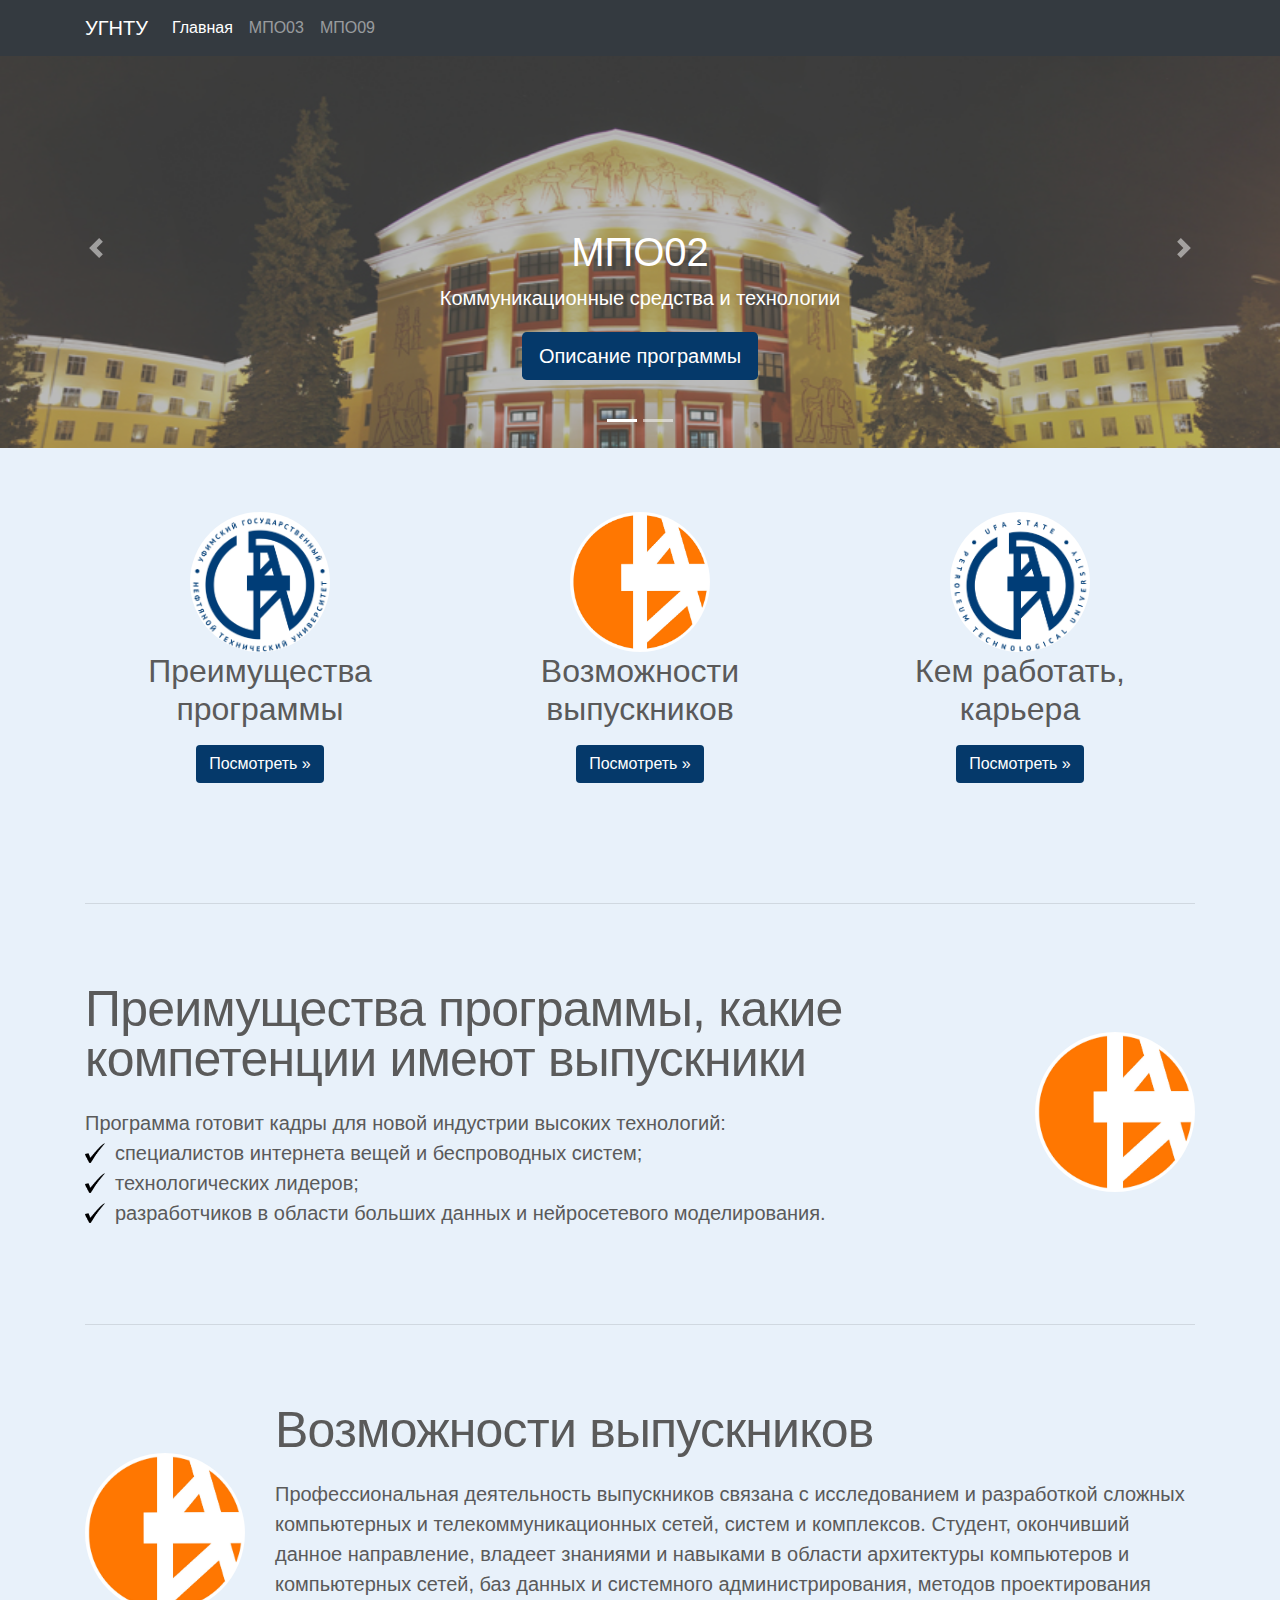
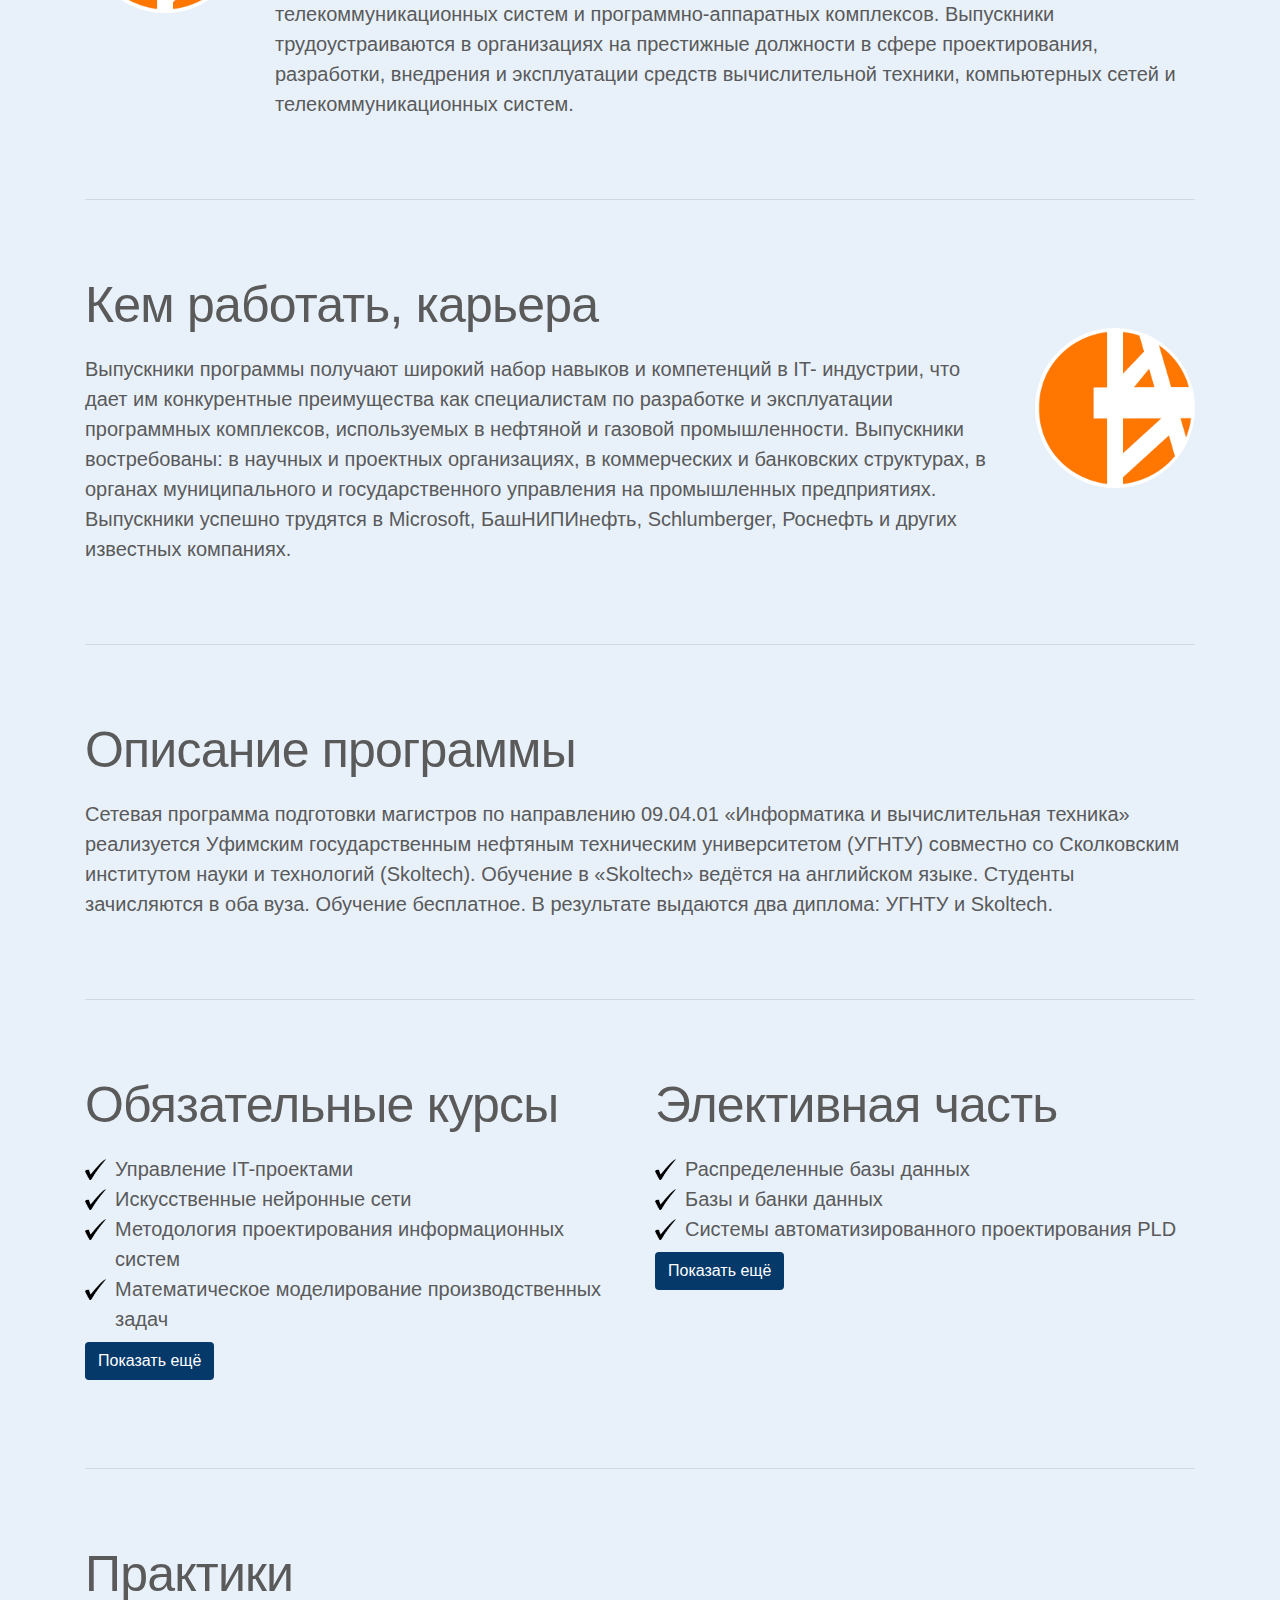
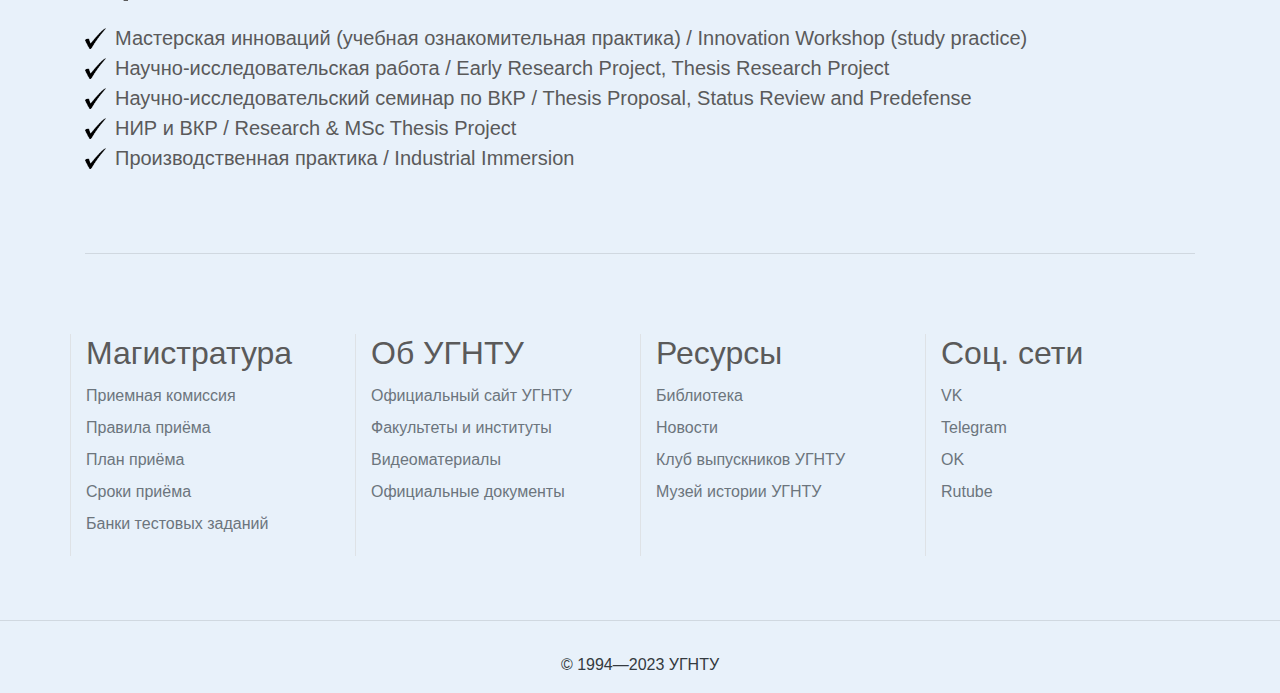
==== MPO02.html @ 548e00b6 "Footer links and other pages" ====
<!doctype html>
<html lang="en">
  <head>
    <meta charset="utf-8">
    <meta name="viewport" content="width=device-width, initial-scale=1, shrink-to-fit=no">
    <meta name="description" content="">
    <meta name="author" content="">
    <link rel="icon" href="/docs/4.0/assets/img/favicons/favicon.ico">

    <title>МПО02</title>

    <!-- Bootstrap core CSS -->
    <link href="styles/bootstrap.min.css" rel="stylesheet">

    <!-- Custom styles for this template -->
    <link href="styles/style.css" rel="stylesheet">
  </head>
  <body>

    <header>
      <nav class="navbar navbar-expand-md navbar-dark fixed-top bg-dark">
        <div class="container">
        <a class="navbar-brand" href="https://rusoil.net/">УГНТУ</a>
        <button class="navbar-toggler" type="button" data-toggle="collapse" data-target="#navbarCollapse" aria-controls="navbarCollapse" aria-expanded="false" aria-label="Toggle navigation">
          <span class="navbar-toggler-icon"></span>
        </button>
        <div class="collapse navbar-collapse" id="navbarCollapse">
          <ul class="navbar-nav mr-auto">
            <li class="nav-item active">
              <a class="nav-link" href="https://old.rusoil.net/page/razrabotka-i-sovershenstvovanie-programmnyh-modeley-iskusstvennogo-intellekta-mpo09">Главная <span class="sr-only">(current)</span></a>
            </li>
            <li class="nav-item">
              <a class="nav-link" href="MPO03.html">МПО03</a>
            </li>
            <li class="nav-item">
              <a class="nav-link" href="MPO09.html">МПО09</a>
            </li>
          </ul>
        </div>
        </div>
      </nav>
    </header>

    <main role="main">
      <div id="myCarousel" class="carousel slide" data-ride="carousel">
        <ol class="carousel-indicators">
          <li data-target="#myCarousel" data-slide-to="0" class="active"></li>
          <li data-target="#myCarousel" data-slide-to="1"></li> 
        </ol>
        <div class="carousel-inner">
          <div class="carousel-item active">
            <img class="first-slide" src="assets/images/usptu.jpg" alt="First slide">
            <div class="container">
              <div class="carousel-caption">
                <h1>МПО02</h1>
                <p>Коммуникационные средства и технологии</p>
                <button id="btn4" class="btn btn-lg btn-main" href="#" role="button">Описание программы</button>
              </div>
            </div>
          </div>
          <div class="carousel-item">
            <img class="second-slide" src="assets/images/slide2.jpg" alt="Second slide">
            <div class="container">
              <div class="carousel-caption">
                <h1>Учебный план МПО02</h1>
                <p>Обязательные курсы, элективная часть и практики</p>
                <button id="btn5" class="btn btn-lg btn-main" href="#" role="button">Посмотреть учебный план</button>
              </div>
            </div>
          </div>
        </div>
        <a class="carousel-control-prev" href="#myCarousel" role="button" data-slide="prev">
          <span class="carousel-control-prev-icon" aria-hidden="true"></span>
          <span class="sr-only">Previous</span>
        </a>
        <a class="carousel-control-next" href="#myCarousel" role="button" data-slide="next">
          <span class="carousel-control-next-icon" aria-hidden="true"></span>
          <span class="sr-only">Next</span>
        </a>
      </div>

      <div class="container marketing">
        <div class="row">
          <div class="col-lg-4">
            <img class="rounded-circle" src="assets/images/logoru.png" alt="logo" width="140" height="140">
            <h2>Преимущества программы
             </h2>
            <p><button id="btn1" class="btn btn-main mt-2" href="#" role="button">Посмотреть &raquo;</button></p>
          </div>
          <div class="col-lg-4">
            <img class="rounded-circle" src="assets/images/logo.jpg" alt="logo" width="140" height="140">
            <h2>Возможности выпускников</h2>
            <button id="btn2" class="btn btn-main mt-2" href="#" role="button">Посмотреть &raquo;</button>
          </div>
          <div class="col-lg-4">
            <img class="rounded-circle" src="assets/images/logoen.png" alt="logo" width="140" height="140">
            <h2>Кем работать, <br>карьера
            </h2>
            <button id="btn3" class="btn btn-main mt-2" href="#" role="button">Посмотреть &raquo;</button>
          </div>
        </div>

        <hr class="featurette-divider">

        <div id="first-block" class="row featurette">
          <div class="col-md-10">
            <h2 class="featurette-heading">Преимущества программы, какие
              компетенции
              имеют
              выпускники 
              <span class="text-muted"></span></h2>
            <p class="lead">Программа готовит кадры для новой индустрии высоких технологий:
              <li class="list-item2"><p class="lead"> специалистов интернета вещей и беспроводных систем;</p></li>
              <li class="list-item2"><p class="lead">технологических лидеров;</p></li>
              <li class="list-item2"><p class="lead">разработчиков в области больших данных и нейросетевого моделирования.</p></li></p>
          </div>
          <div class="col-md-2">
            <img class="img-fluid rounded-circle mx-auto my-5" src="assets/images/logo.jpg" alt="logo">
          </div>
        </div>

        <hr class="featurette-divider">

        <div id="second-block" class="row featurette">
          <div class="col-md-10 order-md-2">
            <h2 class="featurette-heading">Возможности
              выпускников <span class="text-muted"></span></h2>
            <p class="lead">Профессиональная деятельность выпускников связана с исследованием и разработкой
              сложных компьютерных и телекоммуникационных сетей, систем и комплексов.
              Студент, окончивший данное направление, владеет знаниями и навыками в области
              архитектуры компьютеров и компьютерных сетей, баз данных и системного
              администрирования, методов проектирования телекоммуникационных систем и
              программно-аппаратных комплексов. Выпускники трудоустраиваются в организациях
              на престижные должности в сфере проектирования, разработки, внедрения и
              эксплуатации средств вычислительной техники, компьютерных сетей и
              телекоммуникационных систем.</p>
          </div>
          <div class="col-md-2 order-md-1">
            <img class="img-fluid rounded-circle mx-auto my-5" src="assets/images/logo.jpg" alt="logo">
          </div>
        </div>

        <hr class="featurette-divider">

        <div id="third-block" class="row featurette">
          <div class="col-md-10">
            <h2 class="featurette-heading">Кем работать, карьера
               <span class="text-muted"></span></h2>
            <p class="lead">Выпускники программы получают широкий набор навыков и компетенций в IT-
              индустрии, что дает им конкурентные преимущества как специалистам по разработке
              и эксплуатации программных комплексов, используемых в нефтяной и газовой
              промышленности.
              Выпускники востребованы: в научных и проектных организациях, в коммерческих и
              банковских структурах, в органах муниципального и государственного управления на
              промышленных предприятиях.
              Выпускники успешно трудятся в Microsoft, БашНИПИнефть, Schlumberger, Роснефть
              и других известных компаниях.</p>
          </div>
          <div class="col-md-2">
            <img class="img-fluid rounded-circle mx-auto my-5" src="assets/images/logo.jpg" alt="logo">
          </div>
        </div>

        <hr class="featurette-divider">

        <div id="forth-block" class="row featurette">
          <div class="col-md-12">
            <h2 class="featurette-heading">Описание программы
               <span class="text-muted"></span></h2>
            <p class="lead">Сетевая программа подготовки магистров по направлению 09.04.01 «Информатика и
              вычислительная техника» реализуется Уфимским государственным нефтяным
              техническим университетом (УГНТУ) совместно со Сколковским институтом науки и
              технологий (Skoltech).
              Обучение в «Skoltech» ведётся на английском языке. Студенты зачисляются в оба
              вуза. Обучение бесплатное. В результате выдаются два диплома: УГНТУ и Skoltech.</p>
          </div>
        </div>

        <hr class="featurette-divider">

        <div id="fifth-block" class="row featurette">
          <div class="col-md-6 mb-md-0 mb-3">
            <h2 class="featurette-heading">Обязательные курсы
               <span class="text-muted"></span></h2>
                <ul class="lead list">
                  <li class="list-item">Управление IT-проектами</li> 
                  <li class="list-item">Искусственные нейронные сети</li> 
                  <li class="list-item">Методология проектирования информационных систем</li> 
                  <li class="list-item">Математическое моделирование производственных задач</li> 
                </ul>
                <button class="btnList1 mb-2 mt-2 btn btn-main">Показать ещё</button>
                  <ul class="lead list1">
                    <li class="list-item">Автоматизированные системы обработки информации</li> 
                    <li class="list-item">Комплексное обеспечение информационной безопасности
                      автоматизированных систем</li> 
                    <li class="list-item">Иностранный язык делового и профессионального общения</li> 
                    <li class="list-item">Коммуникативные технологии межкультурного взаимодействия и
                      саморазвитие</li> 
                    <li class="list-item">Введение в интернет вещей</li> 
                    <li class="list-item">Введение в системы беспроводной связи</li> 
                    <li class="list-item">Цифровая обработка сигналов</li> 
                    <li class="list-item">Машинное обучение</li> 
                    <li class="list-item">Теория информации и теория кодирования</li> 
                    <li class="list-item">Введение в анализ данных</li> 
                    <li class="list-item">Основы программной инженерии</li> 
                    <li class="list-item">Введение в технологию блокчейн</li> 
                    <li class="list-item">Современные системы беспроводной связи</li> 
                    <li class="list-item">Курсы из модуля «Инновации и предпринимательство»</li> 
                    <li class="list-item">Курсы по выбору из каталога курсов</li> 
                  </ul>
                  <button class="btnList3 mb-2 mt-2 btn btn-main">Скрыть</button>
              </div>
              <div class="col-md-6">
              <h2 class="featurette-heading">Элективная часть
                <span class="text-muted"></span></h2>
                <ul class="lead list"> 
                  <li class="list-item">Распределенные базы данных</li>
                  <li class="list-item">Базы и банки данных</li>
                  <li class="list-item">Системы автоматизированного проектирования PLD</li>
                </ul>
                <button class="btnList2 mb-2 mt-2 btn btn-main">Показать ещё</button>
                <ul class="lead list2">
                  <li class="list-item">Корпоративные геоинформационные системы</li>
                  <li class="list-item">Курсы по выбору из каталога курсов</li>
                  <li class="list-item">Факультатив ISP</li>
                  <li class="list-item">Английский язык для диссертации</li>
                  <li class="list-item">Русский язык как иностранный</li>
                  <li class="list-item">Профилированный иностранный язык</li>
                </ul>
                <button class="btnList4 mb-2 mt-2 btn btn-main">Скрыть</button>
               
              </div>
          </div>
        <hr class="featurette-divider">
        
        <div id="sixth-block" class="row featurette">
          <div class="col-md-12">
            <h2 class="featurette-heading">Практики
              <span class="text-muted"></span></h2>
              <ul class="lead list">
                <li class="list-item">Мастерская инноваций (учебная ознакомительная практика) / Innovation Workshop (study practice)</li> 
                <li class="list-item">Научно-исследовательская работа / Early Research Project, Thesis Research Project</li> 
                <li class="list-item">Научно-исследовательский семинар по ВКР / Thesis Proposal, Status Review and Predefense</li> 
                <li class="list-item">НИР и ВКР / Research &amp; MSc Thesis Project</li> 
                <li class="list-item">Производственная практика / Industrial Immersion</li> 
              </ul>
          </div>
        </div>

        <hr class="featurette-divider">
        <!-- /END THE FEATURETTES -->
      </div><!-- /.container -->

      <footer class="footer-02">
        <div class="container footer-block">
          <div class="row">
          <div class="col-md-3 mb-md-0 mb-4 border-left">
          <h2 class="footer-heading">Магистратура</h2>
          <ul class="list-unstyled">
            <li><a href="http://www.pk.rusoil.net" class="py-1 d-block text-secondary">Приемная комиссия</a></li>
            <li><a href="http://www.pk.rusoil.net/page/pravila-priema-na-programmy-magistratury" class="py-1 d-block text-secondary">Правила приёма</a></li>
            <li><a href="http://www.pk.rusoil.net/page/plan-priema-na-programmy-magistratury" class="py-1 d-block text-secondary">План приёма</a></li>
            <li><a href="http://www.pk.rusoil.net/page/informaciya-o-srokah-provedeniya-priema-1" class="py-1 d-block text-secondary">Сроки приёма</a></li>
            <li><a href="http://www.pk.rusoil.net/page/banki-testovyh-zadaniy-magistratury" class="py-1 d-block text-secondary">Банки тестовых заданий</a></li>
          </ul>
        </div>
        <div class="col-md-3 mb-md-0 mb-4 border-left">
          <h2 class="footer-heading">Об УГНТУ</h2>
          <ul class="list-unstyled">
            <li><a href="http://rusoil.net/" class="py-1 d-block text-secondary">Официальный сайт УГНТУ</a></li>
            <li><a href="http://www.pk.rusoil.net/page/fakultety-i-instituty" class="py-1 d-block text-secondary">Факультеты и институты</a></li>
            <li><a href="http://www.pk.rusoil.net/page/socialnyy-blok" class="py-1 d-block text-secondary">Видеоматериалы</a></li>
            <li><a href="http://www.pk.rusoil.net/page/oficialnye-dokumenty" class="py-1 d-block text-secondary">Официальные документы</a></li>
          </ul>
        </div>
        <div class="col-md-3 mb-md-0 mb-4 border-left">
          <h2 class="footer-heading">Ресурсы</h2>
          <ul class="list-unstyled">
            <li><a href="http://bibl.rusoil.net/jirbis2/" class="py-1 d-block text-secondary">Библиотека</a></li>
            <li><a href="http://www.pk.rusoil.net/news" class="py-1 d-block text-secondary">Новости</a></li>
            <li><a href="http://vipusk.rusoil.net" class="py-1 d-block text-secondary">Клуб выпускников УГНТУ</a></li>
            <li><a href="http://museum.rusoil.net" class="py-1 d-block text-secondary">Музей истории УГНТУ</a></li>
          </ul>
        </div>
        <div class="col-md-3 mb-md-0 mb-4 border-left">
          <h2 class="footer-heading">Соц. сети</h2>
          <ul class="list-unstyled">
            <li><a href="https://vk.com/ruoil" class="py-1 d-block text-secondary">VK</a></li>
            <li><a href="https://t.me/usptu_official" class="py-1 d-block text-secondary">Telegram</a></li>
            <li><a href="https://ok.ru/group/62740322451619" class="py-1 d-block text-secondary">OK</a></li>
            <li><a href="https://rutube.ru/channel/24777802/" class="py-1 d-block text-secondary">Rutube</a></li>
          </ul>
        </div>
        </div>
        </div>
        </div>
      </div>
      <hr>
      <div class="footer-bottom text-center p-3" style="color: #05396a;">
        <a class="text-dark" href="http://www.pk.rusoil.net/page/perechen-programm-magistratury/">© 1994—2023 УГНТУ</a>
      </div>
    </footer>
    </main>

    <!-- Bootstrap core JavaScript
    ================================================== -->
    <!-- Placed at the end of the document so the pages load faster -->
    <script src="https://code.jquery.com/jquery-3.2.1.slim.min.js" integrity="sha384-KJ3o2DKtIkvYIK3UENzmM7KCkRr/rE9/Qpg6aAZGJwFDMVNA/GpGFF93hXpG5KkN" crossorigin="anonymous"></script>
    <script src="https://cdnjs.cloudflare.com/ajax/libs/jquery/3.3.1/jquery.min.js"></script>
    <script src="js/popper.min.js"></script>
    <script src="js/script.js"></script>
    <script src="js/bootstrap.min.js"></script>
  </body>
</html>
---- styles/style.css ----
/* GLOBAL STYLES
-------------------------------------------------- */
/* Padding below the footer and lighter body text */

body {
    padding-top: 3rem;
    color: #5a5a5a;
    background: #e8f1fa;;
  }
  
  
  /* CUSTOMIZE THE CAROUSEL
  -------------------------------------------------- */
  
  /* Carousel base class */
  .carousel {
    margin-bottom: 4rem;
  }
  /* Since positioning the image, we need to help out the caption */
  .carousel-caption {
    bottom: 3rem;
    z-index: 10;
  }
  
  /* Declare heights because of positioning of img element */
  .carousel-item {
    height: 35rem;
    background-color: #777;
  }
  @media only screen and (min-width: 768px) {
      div.carousel-item {
          height: 25rem;
      }
    }
       
  
.carousel-item > img {
  position: absolute;
  top: 0;
  left: 0;
  min-width: 100%;
  height: 32rem;
}
.btn-main {
  background-color: #05396a;
  color: white;
}
.btn-main:hover {
  color:azure;
  background-color: dodgerblue;
}
.btnList3,.btnList4 {
  display:none;
}
.lead {
  margin-bottom: 0;
}
.list {
  padding-left: 0;
}
.list-item {
  list-style: none;
  background-image: url(../assets/images/marker.png);
  background-position: 0 5px;
  background-size: 21px 21px;
  background-repeat: no-repeat;
  padding-left: 30px;
 }
.list-item2{
  list-style: none;
  background-image: url(../assets/images/marker.png);
  background-position: 0 5px;
  background-size: 20px 20px;
  background-repeat: no-repeat;
  padding-left: 30px;
}
.list1, .list2 {
  padding-left: 0;
  display: none;
  margin-top: 0;
}
.show {
  display: block;
}
.first-slide, .second-slide{
  opacity: 50%;
} 

.footer-block {
  padding-bottom: 3rem;
}
  

  
  /* MARKETING CONTENT
  -------------------------------------------------- */
  
  /* Center align the text within the three columns below the carousel */
  .marketing .col-lg-4 {
    margin-bottom: 1.5rem;
    text-align: center;
  }
  .marketing h2 {
    font-weight: 400;
  }
  .marketing .col-lg-4 p {
    margin-right: .75rem;
    margin-left: .75rem;
  }
  
  
  /* Featurettes
  ------------------------- */
  
  .featurette-divider {
    margin: 5rem 0; /* Space out the Bootstrap <hr> more */
  }
  
  /* Thin out the marketing headings */
  .featurette-heading {
    font-weight: 300;
    line-height: 1;
    letter-spacing: -.05rem;
  }
  
  
  /* RESPONSIVE CSS
  -------------------------------------------------- */
  
  @media (min-width: 40em) {
    /* Bump up size of carousel content */
    .carousel-caption p {
      margin-bottom: 1.25rem;
      font-size: 1.25rem;
      line-height: 1.4;
    }
  
    .featurette-heading {
      font-size: 50px;
      margin-bottom: 1.5rem
    }
  }
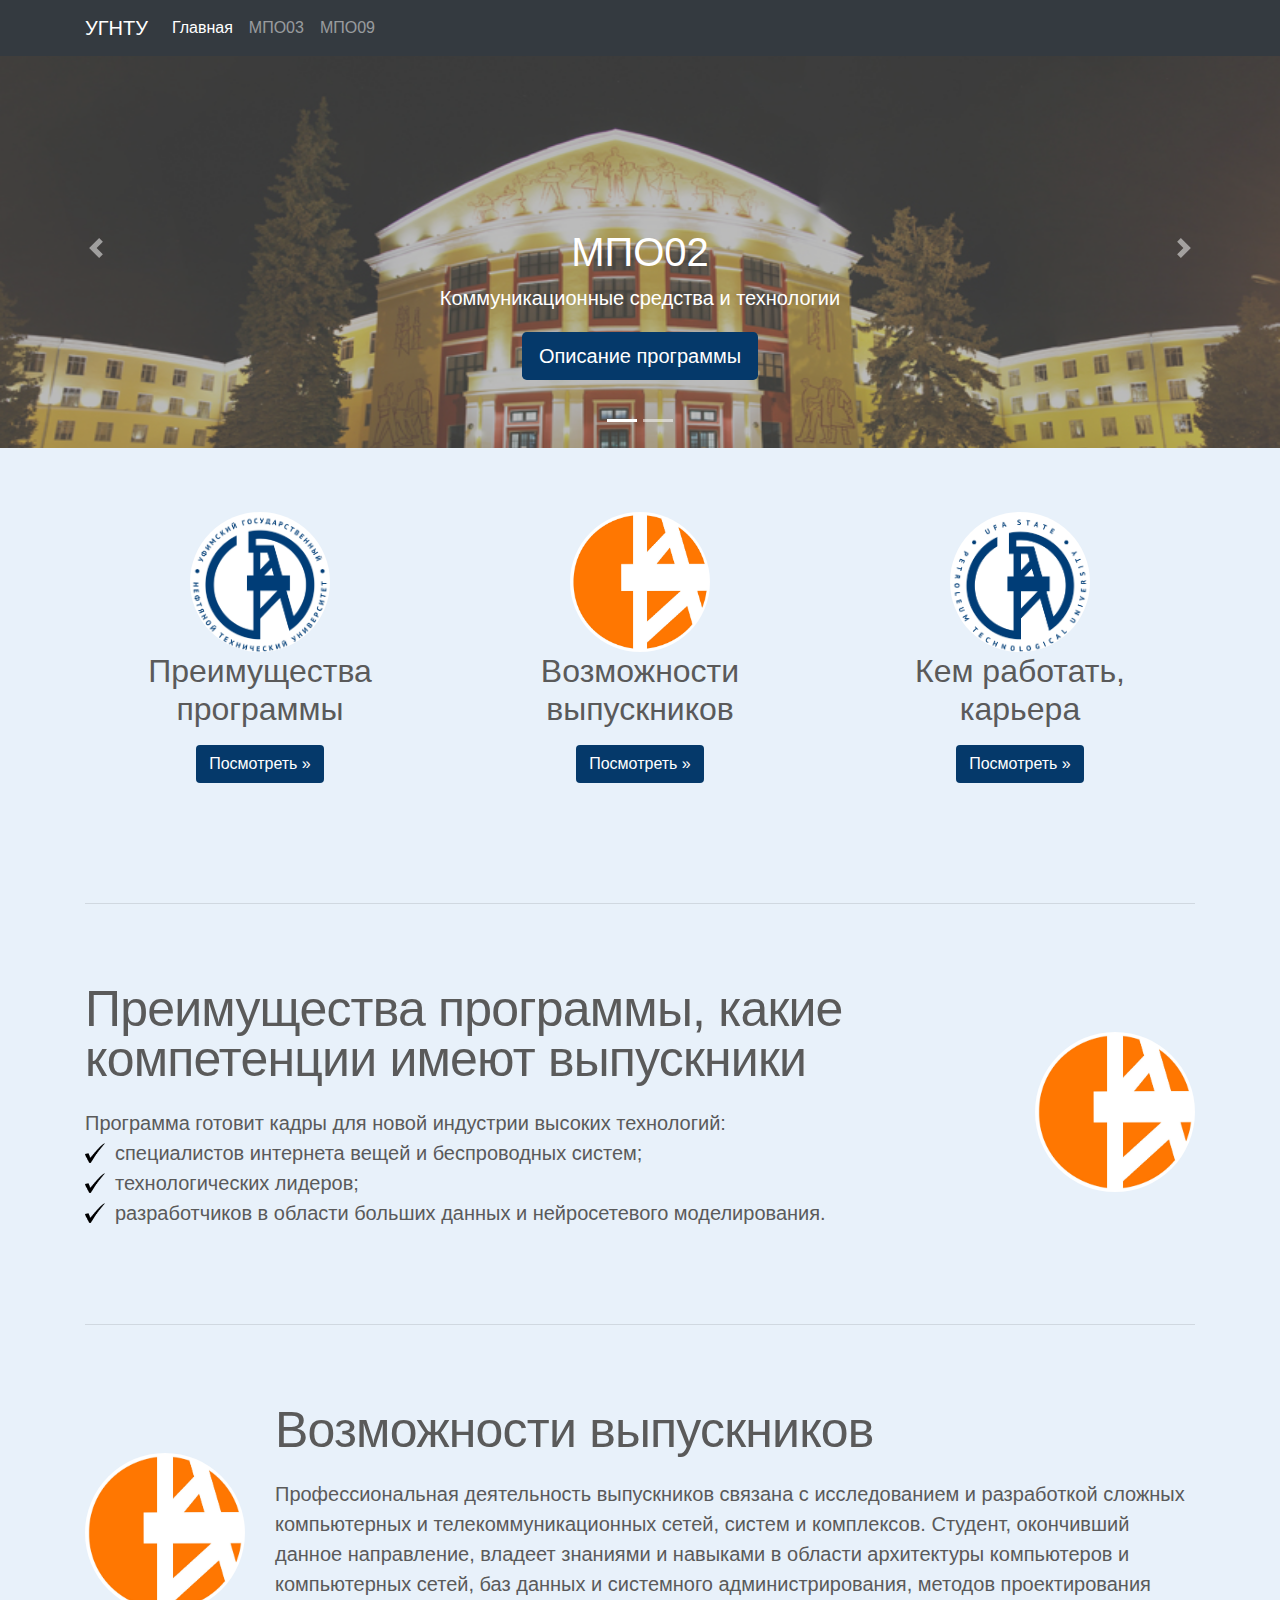
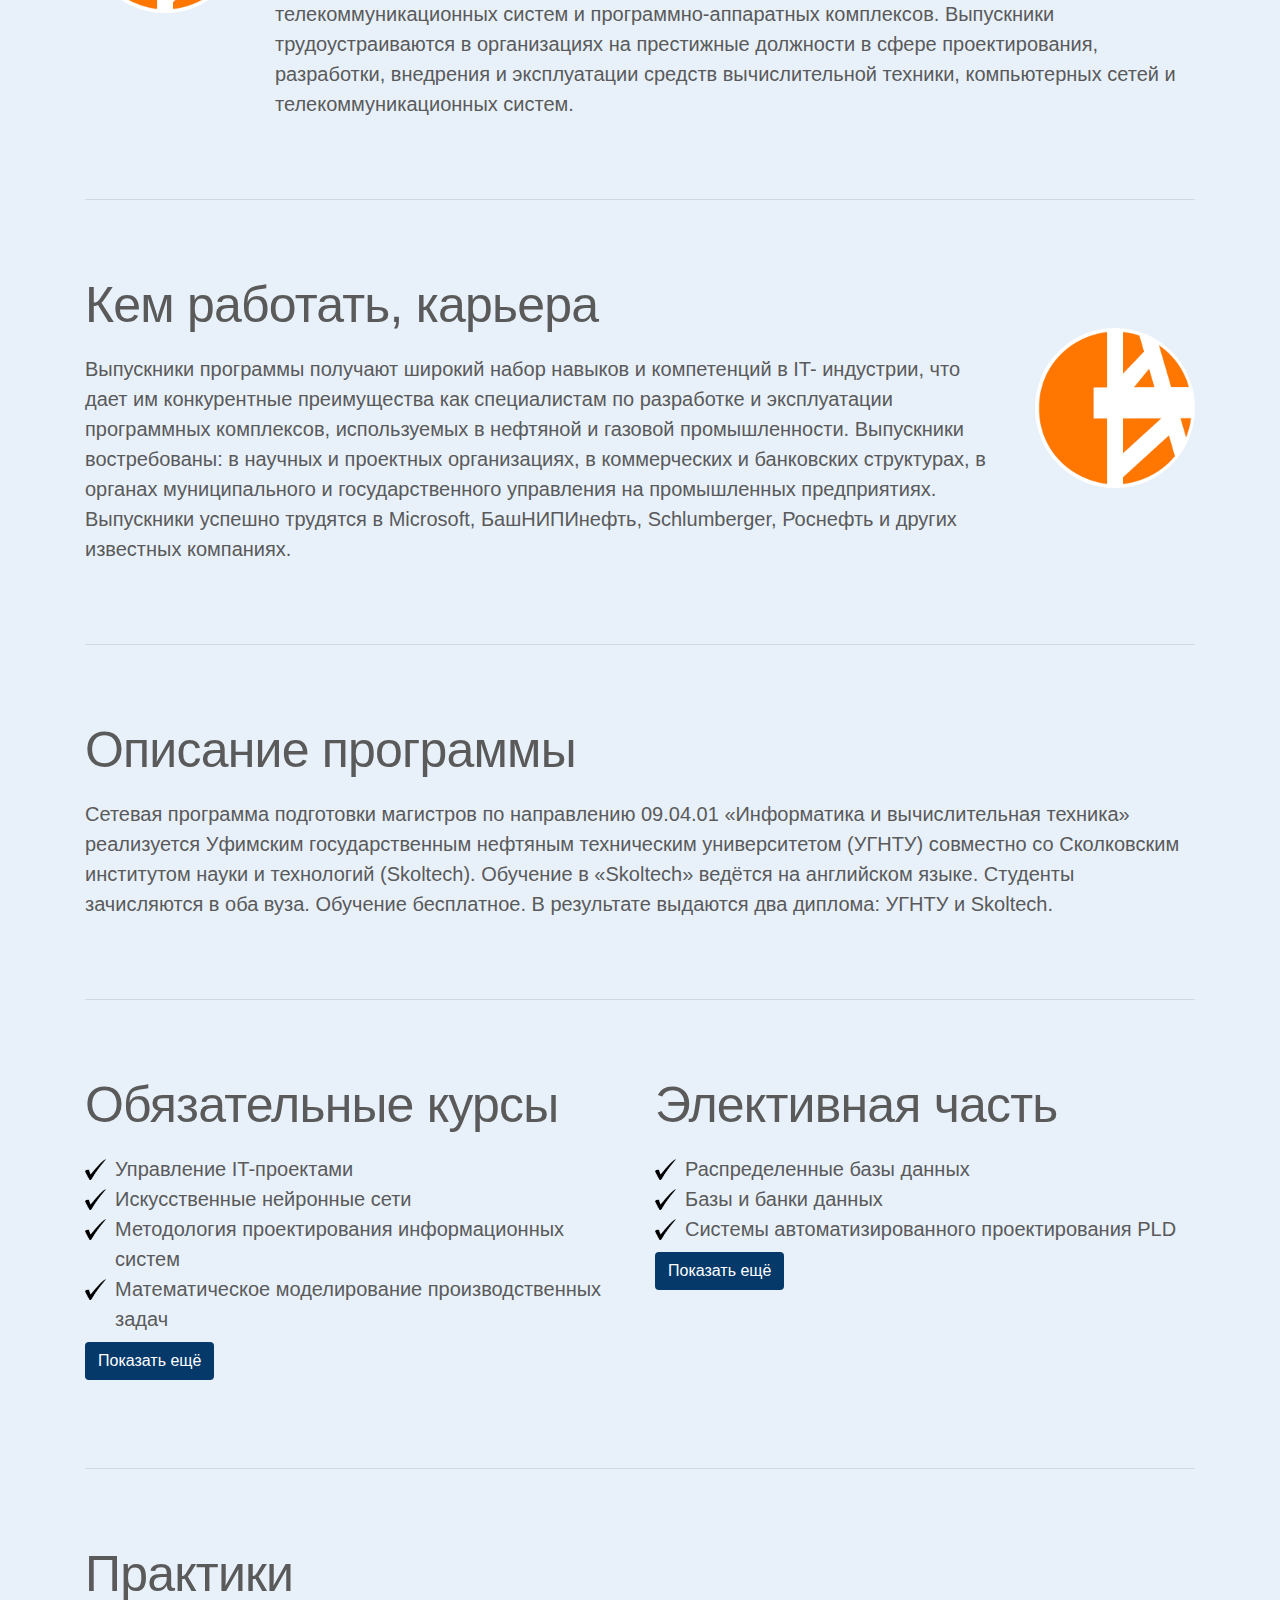
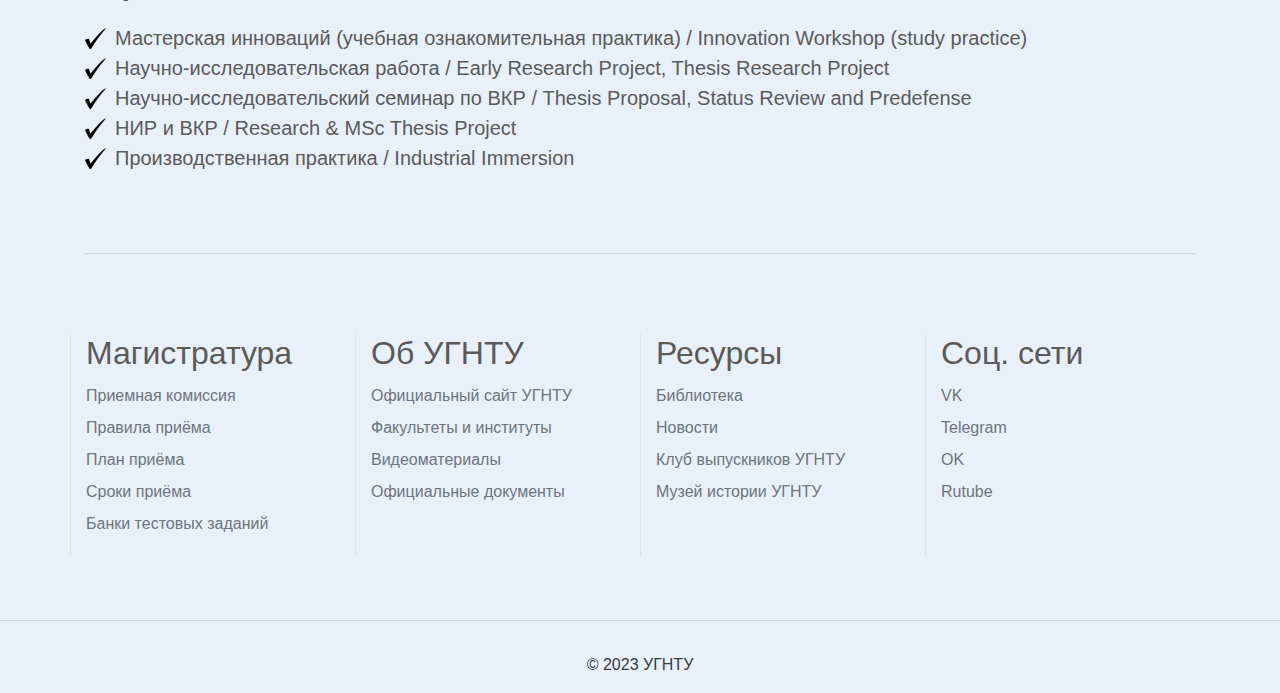
==== commit 7685ff37: "Footer links and other pages 2nd part" ====
--- a/MPO02.html
+++ b/MPO02.html
@@ -298,7 +298,7 @@
       </div>
       <hr>
       <div class="footer-bottom text-center p-3" style="color: #05396a;">
-        <a class="text-dark" href="http://www.pk.rusoil.net/page/perechen-programm-magistratury/">© 1994—2023 УГНТУ</a>
+        <a class="text-dark" href="http://www.pk.rusoil.net/page/perechen-programm-magistratury/">© 2023 УГНТУ</a>
       </div>
     </footer>
     </main>
